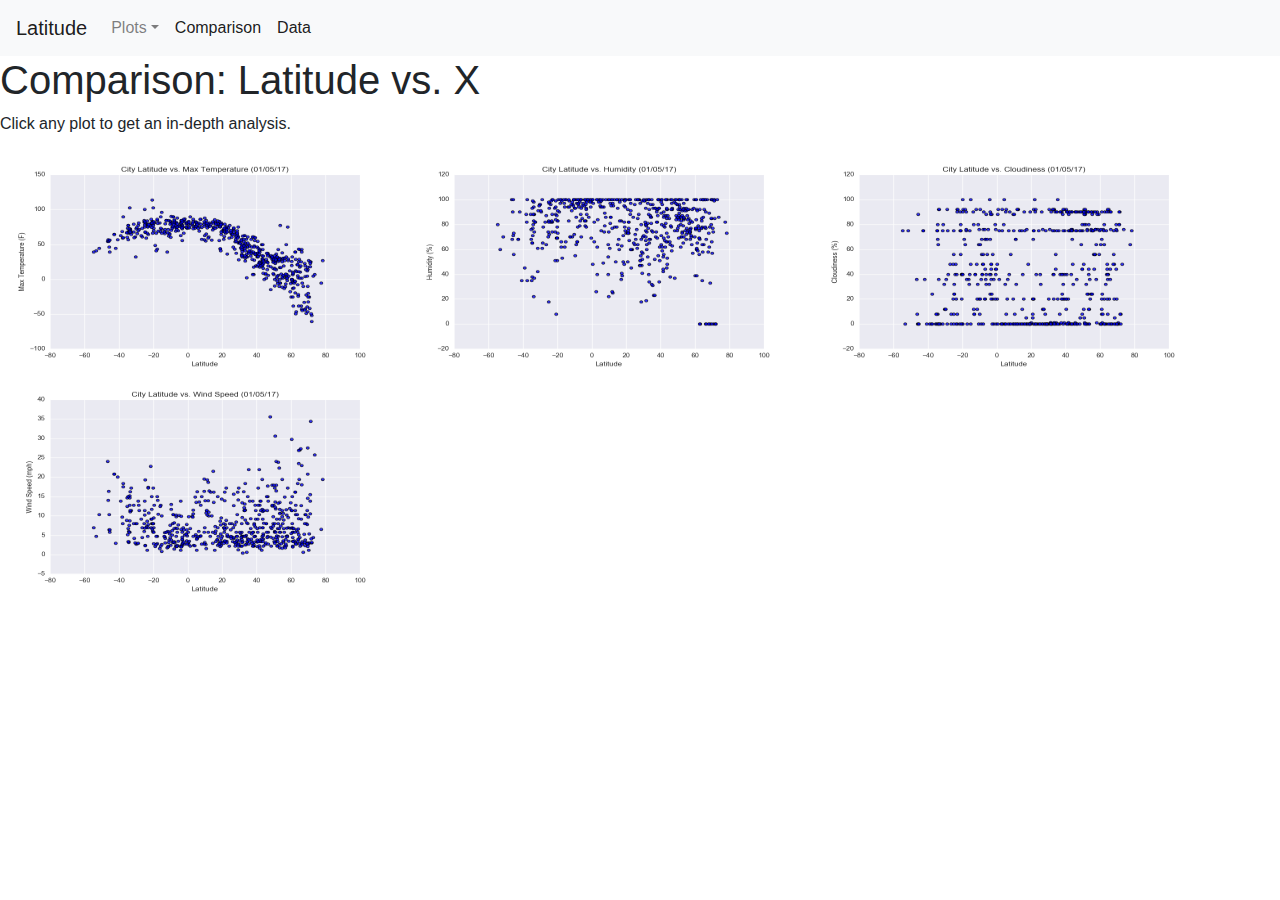
==== comparison.html @ 24d793e5 "updating navigation" ====
<!DOCTYPE html>
<html lang="en-us">
<head>
  <meta charset="UTF-8">
  <title>Comparisons</title>
  <link rel="stylesheet" href="https://stackpath.bootstrapcdn.com/bootstrap/4.3.1/css/bootstrap.min.css" integrity="sha384-ggOyR0iXCbMQv3Xipma34MD+dH/1fQ784/j6cY/iJTQUOhcWr7x9JvoRxT2MZw1T" crossorigin="anonymous">
  <link rel="stylesheet" href="style.css">
</head>

<body>

  <!-- navbar configuration -->
  <nav class="navbar navbar-expand-lg navbar-light bg-light">
    <a class="navbar-brand" href="index.html">Latitude</a>
    <button class="navbar-toggler" type="button" data-toggle="collapse" data-target="#navbarSupportedContent" aria-controls="navbarSupportedContent" aria-expanded="false" aria-label="Toggle navigation">
      <span class="navbar-toggler-icon"></span>
    </button>
    <div class="collapse navbar-collapse" id="navbarSupportedContent">
      <ul class="navbar-nav mr-auto">
        <li class="nav-item dropdown">
          <a class="nav-link dropdown-toggle" href="#" id="navbarDropdown" role="button" data-toggle="dropdown" aria-haspopup="true" aria-expanded="false">Plots</a>
          <div class="dropdown-menu" aria-labelledby="navbarDropdown">
            <a class="dropdown-item" href="fig1.html">Max Temperature</a>
            <a class="dropdown-item" href="fig2.html">Humidity</a>
            <a class="dropdown-item" href="fig3.html">Cloudiness</a>
            <a class="dropdown-item" href="fig4.html">Wind Speed</a>
          </div>
        </li>
        <li class="nav-item active">
          <a class="nav-link" href="comparison.html">Comparison<span class="sr-only">(current)</span></a>
        </li>
        <li class="nav-item active">
          <a class="nav-link" href="#">Data<span class="sr-only">(current)</span></a>
        </li>
      </ul>
    </div>
  </nav>

  <!-- display the four visualizations -->
  <h1>Comparison: Latitude vs. X</h1>
  <p>Click any plot to get an in-depth analysis.</p>
  <a href="fig1.html">
    <img src="WebVisualizations/Visualizations/Fig1.png" alt="City latitude vs. max temperature in degrees fahrenheit" style="width:400px;height:225px;">
  </a>
  <a href="fig2.html">
    <img src="WebVisualizations/Visualizations/Fig2.png" alt="City latitude vs. humidity percentage" style="width:400px;height:225px;">
  </a>
  <a href="fig3.html">
    <img src="WebVisualizations/Visualizations/Fig3.png" alt="City latitude vs. cloudiness percentage" style="width:400px;height:225px;">
  </a>
  <a href="fig4.html">
    <img src="WebVisualizations/Visualizations/Fig4.png" alt="City latitude vs. wind speed in mph" style="width:400px;height:225px;">
  </a>  
 
<script src="https://code.jquery.com/jquery-3.3.1.slim.min.js" integrity="sha384-q8i/X+965DzO0rT7abK41JStQIAqVgRVzpbzo5smXKp4YfRvH+8abtTE1Pi6jizo" crossorigin="anonymous"></script>
<script src="https://cdnjs.cloudflare.com/ajax/libs/popper.js/1.14.7/umd/popper.min.js" integrity="sha384-UO2eT0CpHqdSJQ6hJty5KVphtPhzWj9WO1clHTMGa3JDZwrnQq4sF86dIHNDz0W1" crossorigin="anonymous"></script>
<script src="https://stackpath.bootstrapcdn.com/bootstrap/4.3.1/js/bootstrap.min.js" integrity="sha384-JjSmVgyd0p3pXB1rRibZUAYoIIy6OrQ6VrjIEaFf/nJGzIxFDsf4x0xIM+B07jRM" crossorigin="anonymous"></script>

</body>

</html>
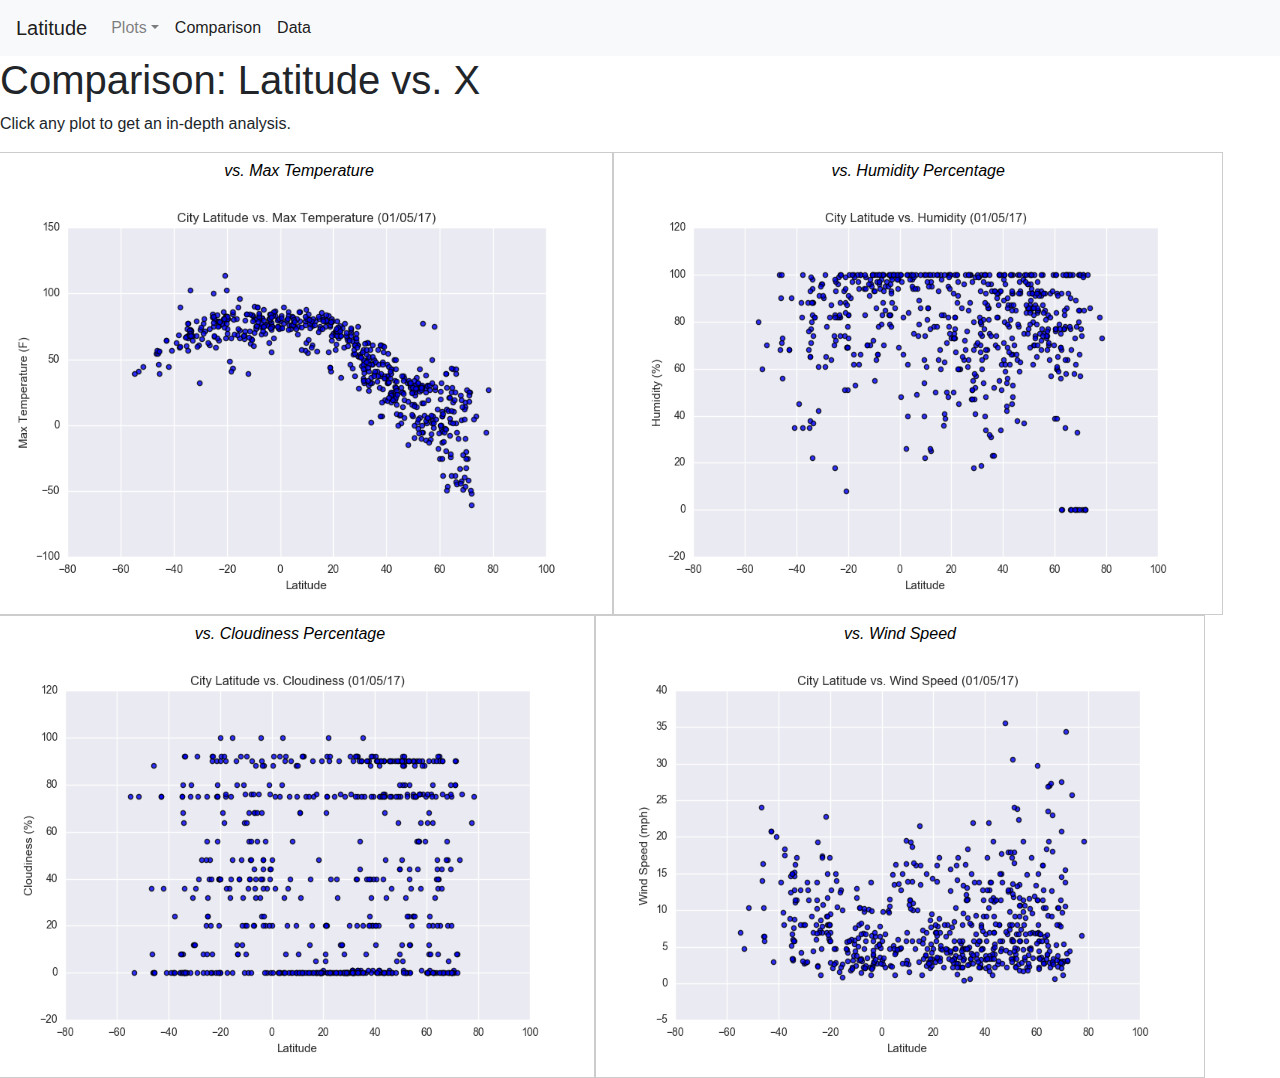
==== commit 2cc23eb6: "adding homework updates" ====
--- a/comparison.html
+++ b/comparison.html
@@ -5,6 +5,7 @@
   <title>Comparisons</title>
   <link rel="stylesheet" href="https://stackpath.bootstrapcdn.com/bootstrap/4.3.1/css/bootstrap.min.css" integrity="sha384-ggOyR0iXCbMQv3Xipma34MD+dH/1fQ784/j6cY/iJTQUOhcWr7x9JvoRxT2MZw1T" crossorigin="anonymous">
   <link rel="stylesheet" href="style.css">
+  
 </head>
 
 <body>
@@ -30,7 +31,7 @@
           <a class="nav-link" href="comparison.html">Comparison<span class="sr-only">(current)</span></a>
         </li>
         <li class="nav-item active">
-          <a class="nav-link" href="#">Data<span class="sr-only">(current)</span></a>
+          <a class="nav-link" href="data.html">Data<span class="sr-only">(current)</span></a>
         </li>
       </ul>
     </div>
@@ -39,19 +40,43 @@
   <!-- display the four visualizations -->
   <h1>Comparison: Latitude vs. X</h1>
   <p>Click any plot to get an in-depth analysis.</p>
-  <a href="fig1.html">
-    <img src="WebVisualizations/Visualizations/Fig1.png" alt="City latitude vs. max temperature in degrees fahrenheit" style="width:400px;height:225px;">
-  </a>
-  <a href="fig2.html">
-    <img src="WebVisualizations/Visualizations/Fig2.png" alt="City latitude vs. humidity percentage" style="width:400px;height:225px;">
-  </a>
-  <a href="fig3.html">
-    <img src="WebVisualizations/Visualizations/Fig3.png" alt="City latitude vs. cloudiness percentage" style="width:400px;height:225px;">
-  </a>
-  <a href="fig4.html">
-    <img src="WebVisualizations/Visualizations/Fig4.png" alt="City latitude vs. wind speed in mph" style="width:400px;height:225px;">
-  </a>  
- 
+  <div class="row">
+    <div class="column">
+      <figure>
+        <figcaption>vs. Max Temperature</figcaption>
+        <a href="fig1.html">
+          <img title = "vs. Max Temperature" src="WebVisualizations/Visualizations/Fig1.png" alt="City latitude vs. max temperature in degrees fahrenheit" style="width:600;height:425px;">
+        </a>
+      </figure>
+    </div>
+    <div class="column">
+      <figure>
+        <figcaption>vs. Humidity Percentage</figcaption>
+        <a href="fig2.html">
+          <img title = "vs. Humidity Percentage" src="WebVisualizations/Visualizations/Fig2.png" alt="City latitude vs. humidity percentage" style="width:600px;height:425px;">
+        </a>
+      </figure>
+    </div>
+  </div>
+  <div class="row">
+    <div class="column">
+      <figure>
+        <figcaption>vs. Cloudiness Percentage</figcaption>
+        <a href="fig3.html">
+          <img title = "vs. Max Tmperature" src="WebVisualizations/Visualizations/Fig3.png" alt="City latitude vs. cloudiness percentage" style="width:600px;height:425px;">
+        </a>
+      </figure>
+    </div>
+    <div class="column">
+      <figure>
+        <figcaption>vs. Wind Speed</figcaption>
+        <a href="fig4.html">
+          <img title = "vs. Max Tmperature" src="WebVisualizations/Visualizations/Fig4.png" alt="City latitude vs. wind speed in mph" style="width:600px;height:425px;">
+        </a>
+      </figure>
+    </div>
+  </div>
+
 <script src="https://code.jquery.com/jquery-3.3.1.slim.min.js" integrity="sha384-q8i/X+965DzO0rT7abK41JStQIAqVgRVzpbzo5smXKp4YfRvH+8abtTE1Pi6jizo" crossorigin="anonymous"></script>
 <script src="https://cdnjs.cloudflare.com/ajax/libs/popper.js/1.14.7/umd/popper.min.js" integrity="sha384-UO2eT0CpHqdSJQ6hJty5KVphtPhzWj9WO1clHTMGa3JDZwrnQq4sF86dIHNDz0W1" crossorigin="anonymous"></script>
 <script src="https://stackpath.bootstrapcdn.com/bootstrap/4.3.1/js/bootstrap.min.js" integrity="sha384-JjSmVgyd0p3pXB1rRibZUAYoIIy6OrQ6VrjIEaFf/nJGzIxFDsf4x0xIM+B07jRM" crossorigin="anonymous"></script>
--- a/style.css
+++ b/style.css
@@ -0,0 +1,14 @@
+
+figure {
+    border: 1px #cccccc solid;
+    padding: 4px;
+    margin: auto;
+}
+
+figcaption {
+    background-color: white;
+    color: black;
+    font-style: italic;
+    padding: 2px;
+    text-align: center;
+}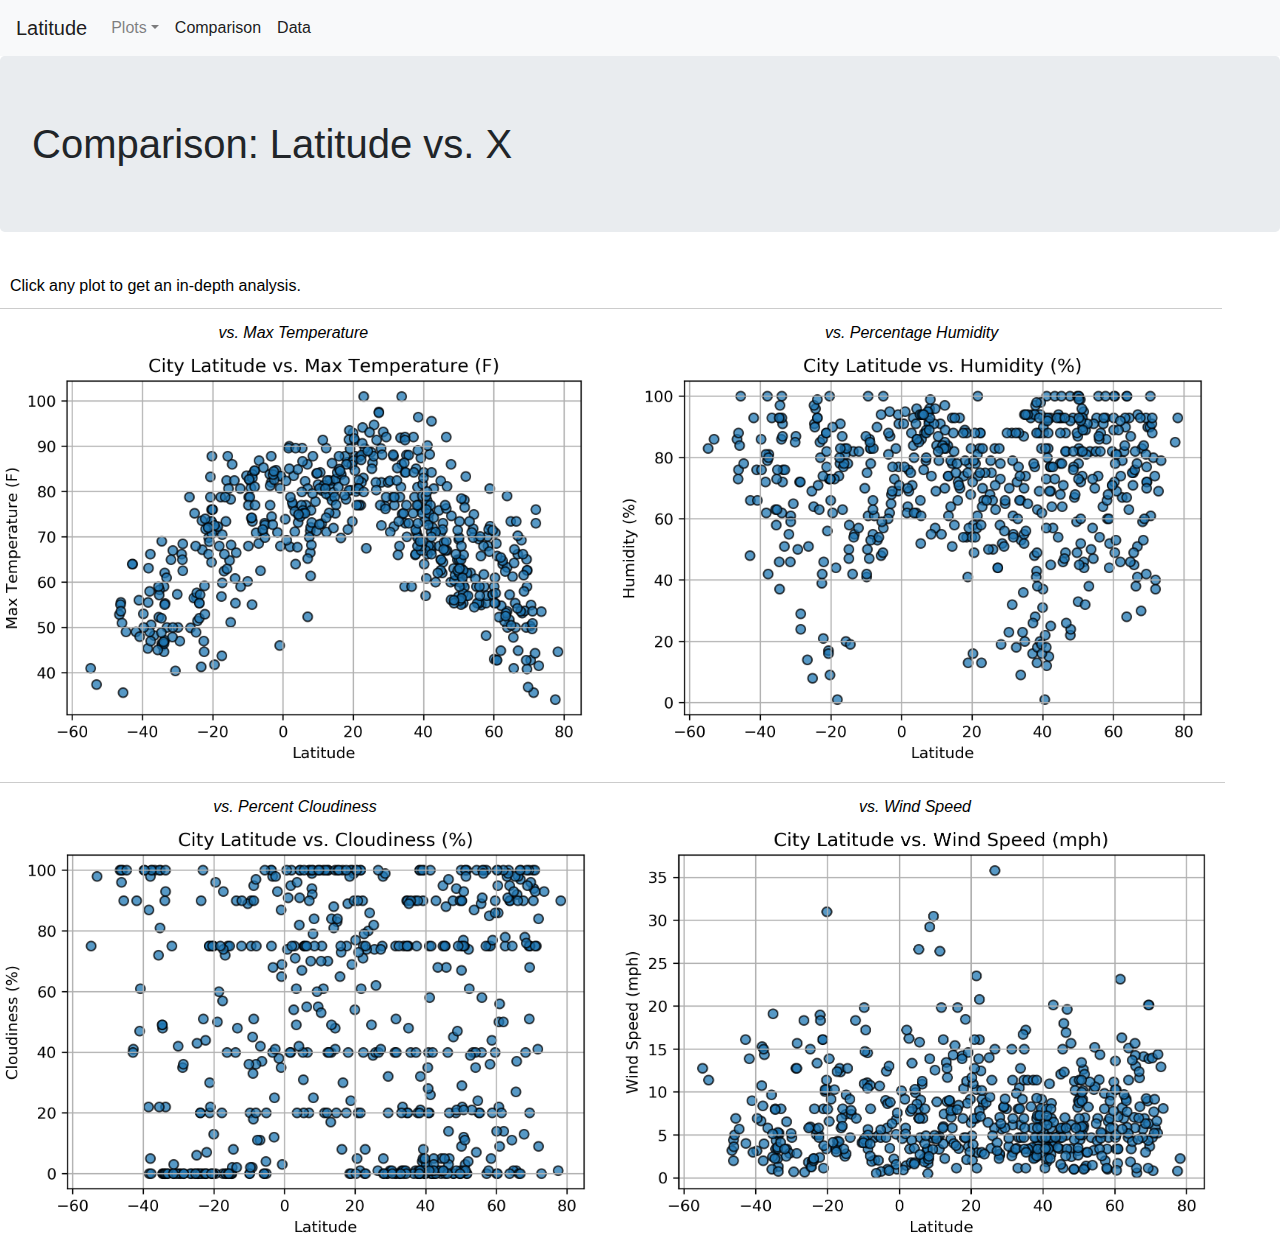
==== commit 98fd30ed: "adding data from my assignment" ====
--- a/comparison.html
+++ b/comparison.html
@@ -38,7 +38,7 @@
   </nav>
 
   <!-- display the four visualizations -->
-  <h1>Comparison: Latitude vs. X</h1>
+  <h1 class="jumbotron">Comparison: Latitude vs. X</h1>
   <p>Click any plot to get an in-depth analysis.</p>
   <div class="row">
     <div class="column">
@@ -51,7 +51,7 @@
     </div>
     <div class="column">
       <figure>
-        <figcaption>vs. Humidity Percentage</figcaption>
+        <figcaption>vs. Percentage Humidity</figcaption>
         <a href="fig2.html">
           <img title = "vs. Humidity Percentage" src="WebVisualizations/Visualizations/Fig2.png" alt="City latitude vs. humidity percentage" style="width:600px;height:425px;">
         </a>
@@ -61,7 +61,7 @@
   <div class="row">
     <div class="column">
       <figure>
-        <figcaption>vs. Cloudiness Percentage</figcaption>
+        <figcaption>vs. Percent Cloudiness</figcaption>
         <a href="fig3.html">
           <img title = "vs. Max Tmperature" src="WebVisualizations/Visualizations/Fig3.png" alt="City latitude vs. cloudiness percentage" style="width:600px;height:425px;">
         </a>
--- a/style.css
+++ b/style.css
@@ -1,7 +1,16 @@
+
+p {
+    background-color: white;
+    color: black;
+    /* font-style: italic; */
+    padding: 10px;
+    text-align: left;
+    margin: auto;
+}
 
 figure {
-    border: 1px #cccccc solid;
-    padding: 4px;
+    border-top: 1px #cccccc solid;
+    padding: 10px;
     margin: auto;
 }
 
@@ -11,4 +20,5 @@
     font-style: italic;
     padding: 2px;
     text-align: center;
-}+}
+
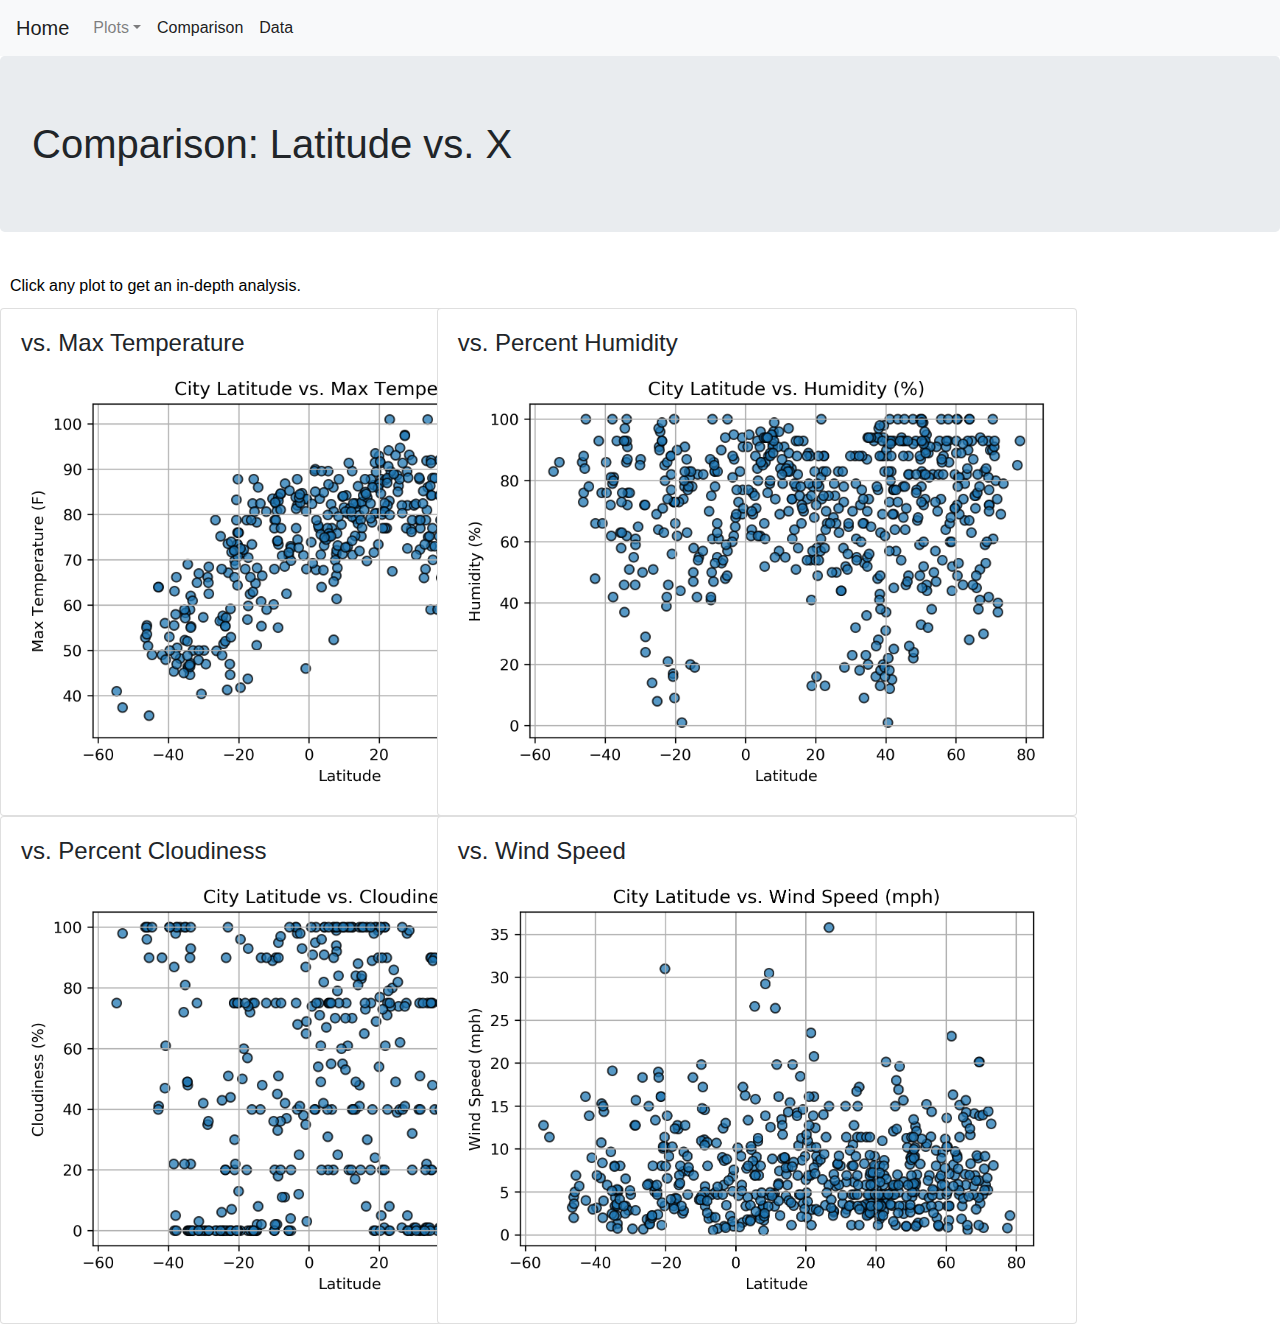
==== commit ea51abc2: "finalizing configuration" ====
--- a/comparison.html
+++ b/comparison.html
@@ -12,7 +12,7 @@
 
   <!-- navbar configuration -->
   <nav class="navbar navbar-expand-lg navbar-light bg-light">
-    <a class="navbar-brand" href="index.html">Latitude</a>
+    <a class="navbar-brand" href="index.html">Home</a>
     <button class="navbar-toggler" type="button" data-toggle="collapse" data-target="#navbarSupportedContent" aria-controls="navbarSupportedContent" aria-expanded="false" aria-label="Toggle navigation">
       <span class="navbar-toggler-icon"></span>
     </button>
@@ -41,39 +41,47 @@
   <h1 class="jumbotron">Comparison: Latitude vs. X</h1>
   <p>Click any plot to get an in-depth analysis.</p>
   <div class="row">
-    <div class="column">
-      <figure>
-        <figcaption>vs. Max Temperature</figcaption>
-        <a href="fig1.html">
-          <img title = "vs. Max Temperature" src="WebVisualizations/Visualizations/Fig1.png" alt="City latitude vs. max temperature in degrees fahrenheit" style="width:600;height:425px;">
-        </a>
-      </figure>
+    <div class="col-lg-4">
+      <div class="card" style="width: 40rem;">
+        <div class="card-body">
+          <h4 class="card-title">vs. Max Temperature</h4>
+          <a href="fig1.html">
+            <img title = "vs. Max Temperature" src="WebVisualizations/Visualizations/Fig1.png" alt="City latitude vs. max temperature in degrees fahrenheit" style="width:600;height:425px;">
+          </a>
+        </div>
+      </div>
     </div>
-    <div class="column">
-      <figure>
-        <figcaption>vs. Percentage Humidity</figcaption>
-        <a href="fig2.html">
-          <img title = "vs. Humidity Percentage" src="WebVisualizations/Visualizations/Fig2.png" alt="City latitude vs. humidity percentage" style="width:600px;height:425px;">
-        </a>
-      </figure>
+    <div class="col-lg-4">
+      <div class="card" style="width: 40rem;">
+        <div class="card-body">
+          <h4 class="card-title">vs. Percent Humidity</h4>
+          <a href="fig2.html">
+            <img title = "vs. Percent Humidity" src="WebVisualizations/Visualizations/Fig2.png" alt="City latitude vs. percent humidity" style="width:600;height:425px;">
+          </a>
+        </div>
+      </div>
     </div>
   </div>
   <div class="row">
-    <div class="column">
-      <figure>
-        <figcaption>vs. Percent Cloudiness</figcaption>
-        <a href="fig3.html">
-          <img title = "vs. Max Tmperature" src="WebVisualizations/Visualizations/Fig3.png" alt="City latitude vs. cloudiness percentage" style="width:600px;height:425px;">
-        </a>
-      </figure>
+    <div class="col-lg-4">
+      <div class="card" style="width: 40rem;">
+        <div class="card-body">
+          <h4 class="card-title">vs. Percent Cloudiness</h4>
+          <a href="fig3.html">
+            <img title = "vs. Percent Cloudiness" src="WebVisualizations/Visualizations/Fig3.png" alt="City latitude vs. percent cloudiness" style="width:600;height:425px;">
+          </a>
+        </div>
+      </div>
     </div>
-    <div class="column">
-      <figure>
-        <figcaption>vs. Wind Speed</figcaption>
-        <a href="fig4.html">
-          <img title = "vs. Max Tmperature" src="WebVisualizations/Visualizations/Fig4.png" alt="City latitude vs. wind speed in mph" style="width:600px;height:425px;">
-        </a>
-      </figure>
+    <div class="col-lg-4">
+      <div class="card" style="width: 40rem;">
+        <div class="card-body">
+          <h4 class="card-title">vs. Wind Speed</h4>
+          <a href="fig4.html">
+            <img title = "vs. Wind Speed" src="WebVisualizations/Visualizations/Fig4.png" alt="City latitude vs. wind speed in mph" style="width:600;height:425px;">
+          </a>
+        </div>
+      </div>
     </div>
   </div>
 
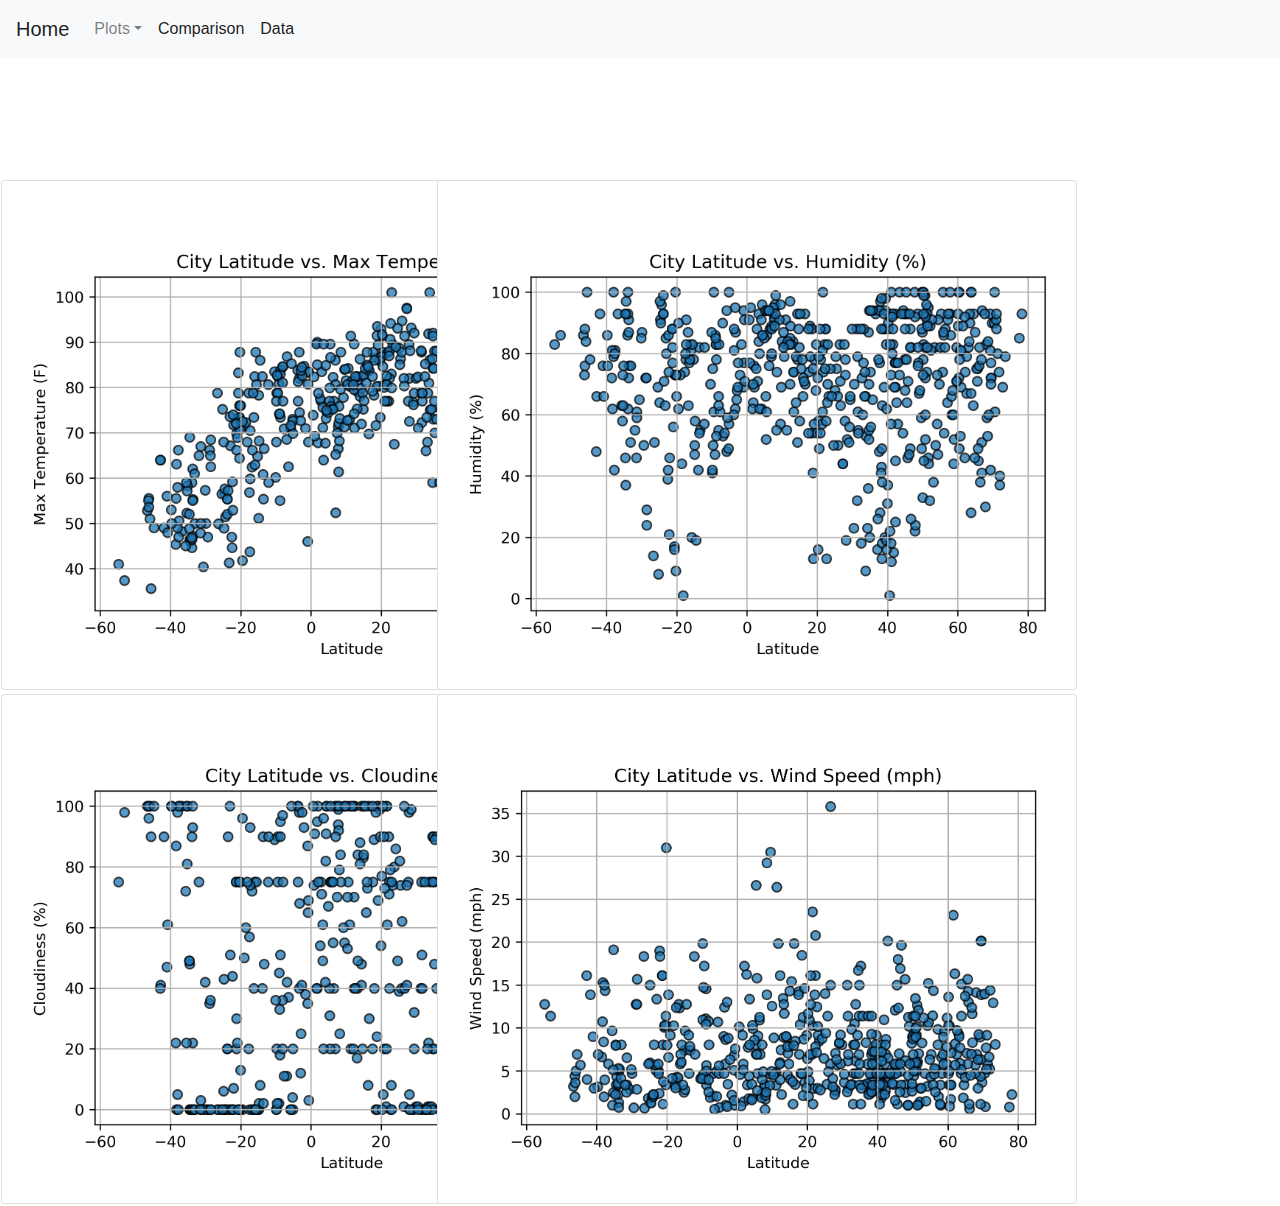
==== commit 3cc98146: "finalized homework" ====
--- a/comparison.html
+++ b/comparison.html
@@ -5,7 +5,6 @@
   <title>Comparisons</title>
   <link rel="stylesheet" href="https://stackpath.bootstrapcdn.com/bootstrap/4.3.1/css/bootstrap.min.css" integrity="sha384-ggOyR0iXCbMQv3Xipma34MD+dH/1fQ784/j6cY/iJTQUOhcWr7x9JvoRxT2MZw1T" crossorigin="anonymous">
   <link rel="stylesheet" href="style.css">
-  
 </head>
 
 <body>
@@ -38,7 +37,7 @@
   </nav>
 
   <!-- display the four visualizations -->
-  <h1 class="jumbotron">Comparison: Latitude vs. X</h1>
+  <h1>Comparison: Latitude vs. X</h1>
   <p>Click any plot to get an in-depth analysis.</p>
   <div class="row">
     <div class="col-lg-4">
--- a/style.css
+++ b/style.css
@@ -1,24 +1,30 @@
+
+body {
+    background-image: url("https://images.pexels.com/photos/773594/pexels-photo-773594.jpeg?auto=compress&cs=tinysrgb&dpr=2&h=750&w=1260");
+}
+
+h1 {
+    color: white;
+    padding: 10px;
+}
+
+h5 {
+    color: black;
+    padding: 10px;
+    background-color: white
+}
 
 p {
-    background-color: white;
-    color: black;
-    /* font-style: italic; */
-    padding: 10px;
-    text-align: left;
-    margin: auto;
-}
-
-figure {
-    border-top: 1px #cccccc solid;
+    color: white;
     padding: 10px;
     margin: auto;
 }
 
-figcaption {
-    background-color: white;
-    color: black;
-    font-style: italic;
-    padding: 2px;
-    text-align: center;
+div {
+    color: white;
+    padding: 1px;
 }
 
+table {
+    background-color: white;
+}
